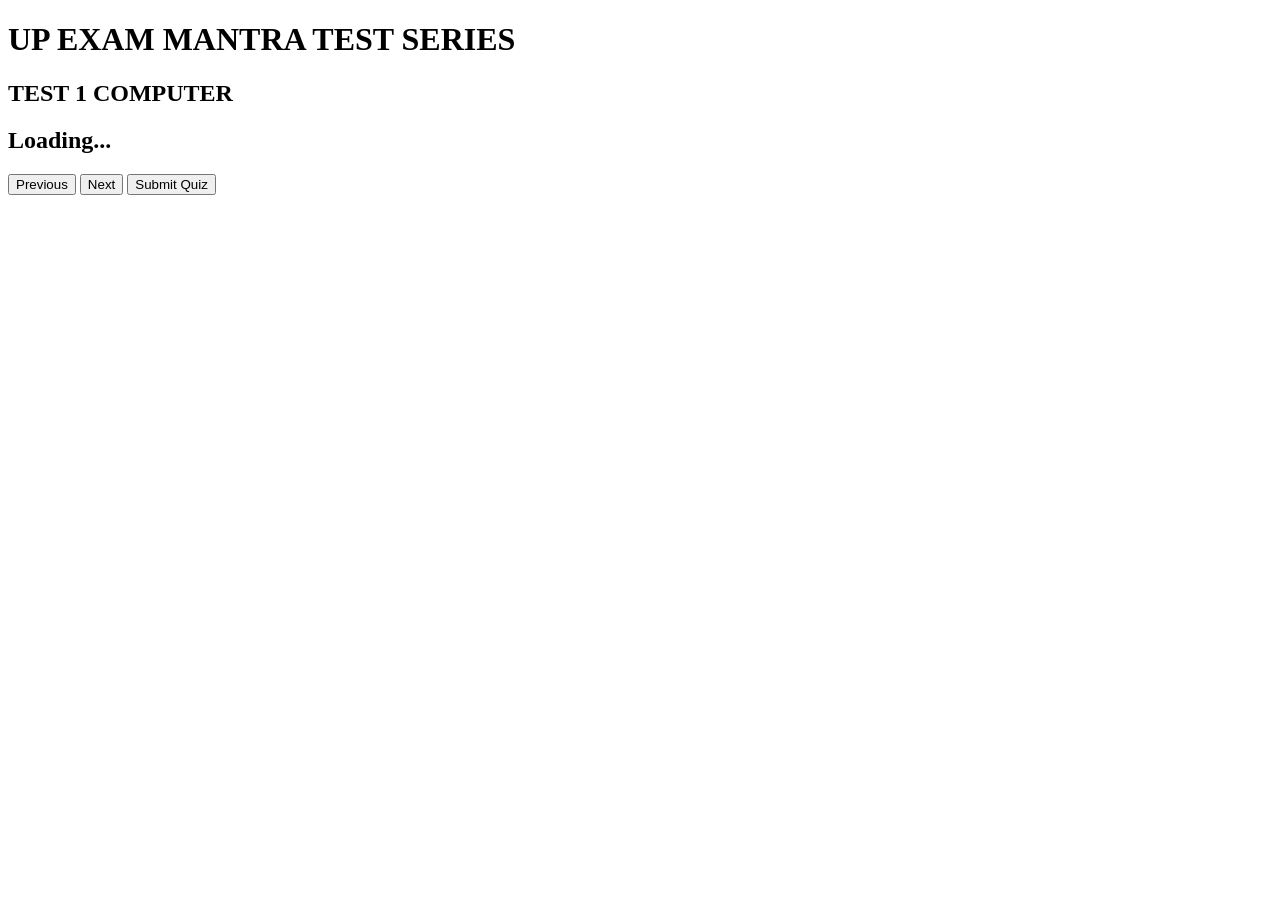
==== quiz.html @ 5b57bfd8 "Create quiz.html" ====
<!DOCTYPE html>
<html>
<head>
<meta charset="UTF-8">
<meta name="viewport" content="width=device-width, initial-scale=1.0">
<title>Premium Quiz</title>
<link rel="stylesheet" href="style.css">

</head>

<body>

<header class="quiz-header">
	<h1>UP EXAM MANTRA TEST SERIES</h1>
	<h2>TEST 1 COMPUTER</h2>
</header>

<div class="container">
<!-- question index will allow jumping to any question -->
	<div class="quiz-area">
		<div class="card" id="quizBox">
<h2 id="question">Loading...</h2>
<div id="options"></div>
<button onclick="prevQuestion()">Previous</button>
<button onclick="nextQuestion()">Next</button>
<button onclick="submitQuiz()">Submit Quiz</button>
		</div>
		<!-- right-side index navigation -->
	</div>
</div>
<!-- fixed right-side index navigation -->
<div id="question-index" class="index-nav"></div>
	</div>

<script src="index3.js"></script>
</body>
</html>
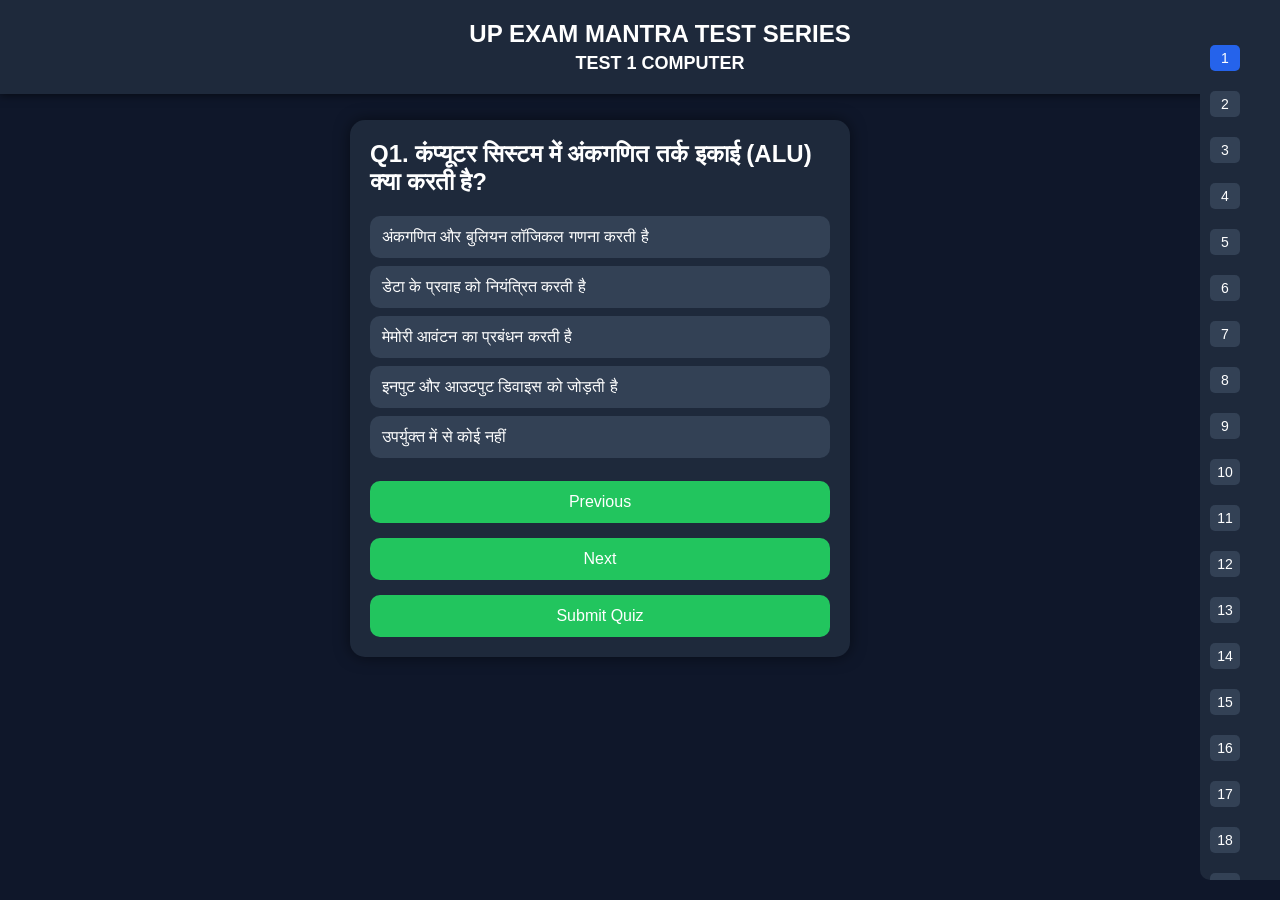
==== commit 06603ed2: "Update quiz.html" ====
--- a/quiz.html
+++ b/quiz.html
@@ -4,7 +4,7 @@
 <meta charset="UTF-8">
 <meta name="viewport" content="width=device-width, initial-scale=1.0">
 <title>Premium Quiz</title>
-<link rel="stylesheet" href="style.css">
+<link rel="stylesheet" href="quiz.css">
 
 </head>
 
@@ -32,6 +32,6 @@
 <div id="question-index" class="index-nav"></div>
 	</div>
 
-<script src="index3.js"></script>
+<script src="quiz.js"></script>
 </body>
 </html>
--- a/quiz.css
+++ b/quiz.css
@@ -0,0 +1,207 @@
+body{
+	margin:0;
+	font-family:Arial, sans-serif;
+	background:#0f172a;
+	color:white;
+	/* center the container on page */
+	display:flex;
+	justify-content:center;
+	align-items:flex-start;
+}
+
+/* header at top showing institute and test name */
+.quiz-header{
+	text-align:center;
+	padding:20px;
+	background:#1e293b;
+	width:100%;
+	position:fixed;
+	top:0;
+	left:0;
+	z-index:100;
+	box-shadow:0 2px 8px rgba(0,0,0,0.5);
+}
+.quiz-header h1{
+	margin:0;
+	font-size:24px;
+}
+.quiz-header h2{
+	margin:5px 0 0;
+	font-size:18px;
+}
+
+/* push content down below fixed header */
+.container{
+	/* ensure quiz content starts below fixed header; header height ~80px + padding
+	   use a larger top margin so questions are not hidden behind it */
+	margin-top:120px;
+	/* allow layout of quiz and nav side by side */
+	display:flex;
+	gap:20px;
+	/* leave room on right for fixed sidebar */
+	margin-right:80px;
+}
+
+/* responsive adjustments for small screens */
+@media (max-width: 600px) {
+	.quiz-header{
+		padding:10px;
+	}
+	.container{
+		flex-direction:column;
+		margin-right:0;
+		margin-top:120px; /* header larger on mobile */
+	}
+	#question-index{
+		position:fixed;
+		top:auto;
+		bottom:0;
+		right:0;
+		left:0;
+		width:100%;
+		height:60px;
+		display:flex;
+		flex-direction:row;
+		overflow-x:auto;
+		overflow-y:hidden;
+		padding:5px;
+		background:#1e293b;
+		border-radius:0;
+	}
+	#question-index button{
+		width:40px;
+		flex:0 0 auto;
+	}
+	.quiz-area{
+		max-width:100%;
+	}
+}
+
+.container{
+	/* ensure quiz content starts below fixed header; header height ~80px + padding
+	   use a larger top margin so questions are not hidden behind it */
+	margin-top:120px;
+	/* allow layout of quiz and nav side by side */
+	display:flex;
+	gap:20px;
+	/* leave room on right for fixed sidebar */
+	margin-right:80px;
+}
+
+.quiz-area{
+	/* keep card width reasonable */
+	max-width:500px;
+}
+
+.card{
+background:#1e293b;
+padding:20px;
+border-radius:15px;
+box-shadow:0 0 15px rgba(0,0,0,0.5);
+}
+
+h2{
+margin-top:0;
+}
+
+.option{
+background:#334155;
+padding:12px;
+margin:8px 0;
+border-radius:10px;
+cursor:pointer;
+}
+
+.option:hover{
+background:#475569;
+}
+
+.selected{
+background:#2563eb !important;
+}
+
+button{
+width:100%;
+padding:12px;
+margin-top:15px;
+border:none;
+border-radius:10px;
+background:#22c55e;
+color:white;
+font-size:16px;
+cursor:pointer;
+}
+
+button:hover{
+background:#16a34a;
+}
+
+.result{
+text-align:center;
+}
+
+.review{
+margin-top:15px;
+background:#111827;
+padding:10px;
+border-radius:10px;
+}
+.correct{color:#22c55e;}
+.wrong{color:#ef4444;}
+
+/* notice message styling after quiz submission */
+.notice{
+	margin-top:20px;
+	background:#334155;
+	padding:12px;
+	border-radius:10px;
+	text-align:center;
+}
+.notice p{
+	margin:5px 0;
+}
+
+#question-index{
+	position:fixed;
+	right:0;
+	top:20px;
+	bottom:20px;
+	width:60px;
+	/* vertical slider-style nav */
+	display:flex;
+	flex-direction:column;
+	gap:5px;
+	overflow-y:auto;
+	padding:10px;
+	background:#1e293b;
+	border-radius:10px 0 0 10px;
+	z-index:1000;
+	transition:transform 0.3s ease;
+}
+
+/* collapsed state (hidden) - not used currently */
+/* #question-index.collapsed {
+	transform: translateX(100%);
+} */
+
+#question-index button{
+	width:30px;
+	padding:5px;
+	font-size:14px;
+	background:#334155;
+	color:white;
+	border:none;
+	border-radius:5px;
+	cursor:pointer;
+}
+
+#question-index button:hover{
+	background:#475569;
+}
+
+#question-index button.active{
+	background:#2563eb;
+}
+#question-index button.answered{
+	background:#22c55e;
+}
